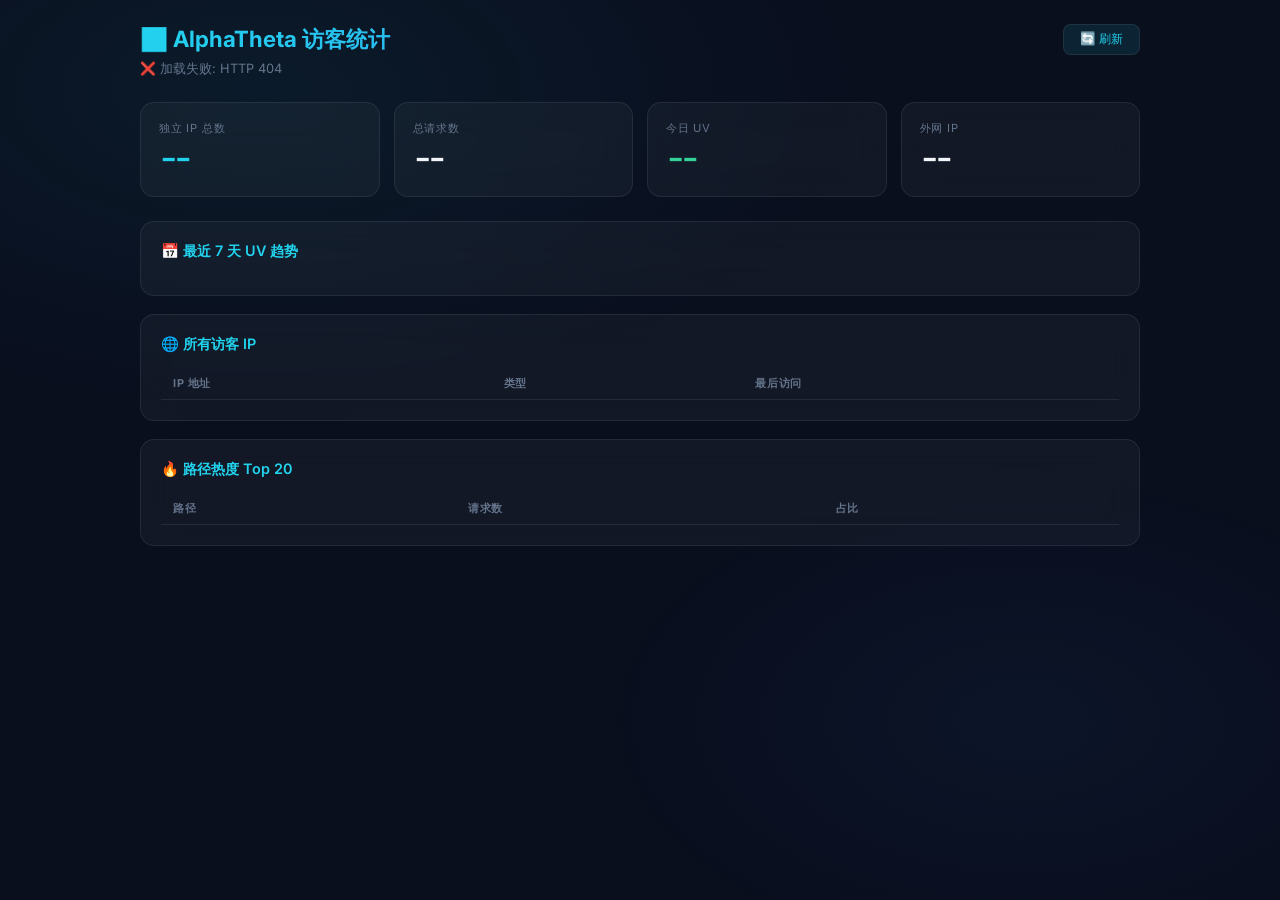
==== frontend/stats.html @ fe9dfd48 "stats" ====
<!DOCTYPE html>
<html lang="zh-CN">

<head>
    <meta charset="UTF-8" />
    <meta name="viewport" content="width=device-width, initial-scale=1.0" />
    <title>AlphaTheta · 访客统计</title>
    <link rel="preconnect" href="https://fonts.googleapis.com" />
    <link
        href="https://fonts.googleapis.com/css2?family=Inter:wght@400;500;600;700&family=JetBrains+Mono:wght@400;500;600&display=swap"
        rel="stylesheet" />
    <style>
        :root {
            --bg: #0a0f1e;
            --surface: rgba(255, 255, 255, 0.04);
            --border: rgba(255, 255, 255, 0.08);
            --cyan: #22d3ee;
            --green: #34d399;
            --red: #f43f5e;
            --text: #f1f5f9;
            --muted: #64748b;
            --mono: 'JetBrains Mono', monospace;
        }

        * {
            margin: 0;
            padding: 0;
            box-sizing: border-box;
        }

        body {
            font-family: 'Inter', sans-serif;
            background: var(--bg);
            color: var(--text);
            min-height: 100vh;
            padding: 24px;
        }

        body::before {
            content: '';
            position: fixed;
            inset: 0;
            z-index: -1;
            background:
                radial-gradient(ellipse 80% 60% at 20% 10%, rgba(34, 211, 238, 0.06) 0%, transparent 60%),
                radial-gradient(ellipse 60% 50% at 80% 80%, rgba(59, 130, 246, 0.05) 0%, transparent 55%);
        }

        .container {
            max-width: 1000px;
            margin: 0 auto;
        }

        h1 {
            font-size: 1.4rem;
            font-weight: 700;
            margin-bottom: 6px;
            background: linear-gradient(135deg, var(--cyan), #3b82f6);
            -webkit-background-clip: text;
            -webkit-text-fill-color: transparent;
        }

        .subtitle {
            color: var(--muted);
            font-size: 0.8rem;
            margin-bottom: 24px;
        }

        .cards {
            display: grid;
            grid-template-columns: repeat(auto-fit, minmax(180px, 1fr));
            gap: 14px;
            margin-bottom: 24px;
        }

        .card {
            background: var(--surface);
            border: 1px solid var(--border);
            border-radius: 14px;
            padding: 18px;
            backdrop-filter: blur(16px);
        }

        .card-label {
            font-size: 0.7rem;
            color: var(--muted);
            text-transform: uppercase;
            letter-spacing: 0.8px;
        }

        .card-value {
            font-family: var(--mono);
            font-size: 1.8rem;
            font-weight: 700;
            margin-top: 4px;
        }

        .card-value.cyan {
            color: var(--cyan);
        }

        .card-value.green {
            color: var(--green);
        }

        .section {
            background: var(--surface);
            border: 1px solid var(--border);
            border-radius: 14px;
            padding: 20px;
            margin-bottom: 18px;
            backdrop-filter: blur(16px);
        }

        .section h2 {
            font-size: 0.9rem;
            font-weight: 600;
            margin-bottom: 14px;
            color: var(--cyan);
        }

        table {
            width: 100%;
            border-collapse: collapse;
        }

        th {
            text-align: left;
            font-size: 0.68rem;
            color: var(--muted);
            text-transform: uppercase;
            letter-spacing: 0.6px;
            padding: 8px 12px;
            border-bottom: 1px solid var(--border);
        }

        td {
            font-family: var(--mono);
            font-size: 0.82rem;
            padding: 8px 12px;
            border-bottom: 1px solid rgba(255, 255, 255, 0.03);
        }

        tr:hover {
            background: rgba(255, 255, 255, 0.02);
        }

        .bar {
            height: 6px;
            border-radius: 3px;
            background: var(--cyan);
            min-width: 4px;
            transition: width 0.5s;
        }

        .loading {
            text-align: center;
            padding: 40px;
            color: var(--muted);
        }

        .refresh-btn {
            padding: 6px 16px;
            border: 1px solid var(--border);
            border-radius: 8px;
            background: rgba(34, 211, 238, 0.1);
            color: var(--cyan);
            font-size: 0.78rem;
            cursor: pointer;
            float: right;
            transition: all 0.2s;
        }

        .refresh-btn:hover {
            background: rgba(34, 211, 238, 0.2);
        }

        .tag-external {
            color: var(--green);
        }

        .tag-internal {
            color: var(--muted);
        }

        .daily-row {
            display: flex;
            align-items: center;
            gap: 12px;
            padding: 4px 0;
        }

        .daily-label {
            font-family: var(--mono);
            font-size: 0.8rem;
            width: 100px;
            color: var(--muted);
        }

        .daily-bar {
            flex: 1;
        }

        .daily-val {
            font-family: var(--mono);
            font-size: 0.8rem;
            width: 40px;
            text-align: right;
        }
    </style>
</head>

<body>
    <div class="container">
        <button class="refresh-btn" onclick="load()">🔄 刷新</button>
        <h1>📊 AlphaTheta 访客统计</h1>
        <div class="subtitle" id="genTime">加载中...</div>

        <div class="cards">
            <div class="card">
                <div class="card-label">独立 IP 总数</div>
                <div class="card-value cyan" id="totalIps">--</div>
            </div>
            <div class="card">
                <div class="card-label">总请求数</div>
                <div class="card-value" id="totalHits">--</div>
            </div>
            <div class="card">
                <div class="card-label">今日 UV</div>
                <div class="card-value green" id="todayUv">--</div>
            </div>
            <div class="card">
                <div class="card-label">外网 IP</div>
                <div class="card-value" id="extIps">--</div>
            </div>
        </div>

        <!-- 7日UV -->
        <div class="section">
            <h2>📅 最近 7 天 UV 趋势</h2>
            <div id="dailyChart"></div>
        </div>

        <!-- IP 列表 -->
        <div class="section">
            <h2>🌐 所有访客 IP</h2>
            <table>
                <thead>
                    <tr>
                        <th>IP 地址</th>
                        <th>类型</th>
                        <th>最后访问</th>
                    </tr>
                </thead>
                <tbody id="ipTable"></tbody>
            </table>
        </div>

        <!-- 路径热度 -->
        <div class="section">
            <h2>🔥 路径热度 Top 20</h2>
            <table>
                <thead>
                    <tr>
                        <th>路径</th>
                        <th>请求数</th>
                        <th>占比</th>
                    </tr>
                </thead>
                <tbody id="pathTable"></tbody>
            </table>
        </div>
    </div>

    <script>
        const PRIVATE_RE = /^(10\.|172\.(1[6-9]|2[0-9]|3[01])\.|192\.168\.|127\.|::1)/;

        async function load() {
            try {
                const resp = await fetch('/api/v1/admin/visitor-stats');
                if (!resp.ok) throw new Error(`HTTP ${resp.status}`);
                const d = await resp.json();
                render(d);
            } catch (e) {
                document.getElementById('genTime').textContent = '❌ 加载失败: ' + e.message;
            }
        }

        function render(d) {
            document.getElementById('genTime').textContent = `更新于 ${d.generated_at}`;
            document.getElementById('totalIps').textContent = d.total_unique_ips;
            document.getElementById('totalHits').textContent = d.total_hits.toLocaleString();
            document.getElementById('todayUv').textContent = d.today_uv;
            document.getElementById('extIps').textContent = d.external_ip_count;

            // Daily UV chart
            const days = Object.entries(d.daily_uv).sort((a, b) => a[0].localeCompare(b[0]));
            const maxUv = Math.max(...days.map(x => x[1]), 1);
            document.getElementById('dailyChart').innerHTML = days.map(([day, uv]) => `
        <div class="daily-row">
          <span class="daily-label">${day.slice(5)}</span>
          <div class="daily-bar"><div class="bar" style="width:${(uv / maxUv) * 100}%"></div></div>
          <span class="daily-val">${uv}</span>
        </div>
      `).join('');

            // IP table
            document.getElementById('ipTable').innerHTML = d.ips.map(ip => {
                const isPrivate = PRIVATE_RE.test(ip.ip);
                return `<tr>
          <td>${ip.ip}</td>
          <td class="${isPrivate ? 'tag-internal' : 'tag-external'}">${isPrivate ? '内网' : '外网'}</td>
          <td>${ip.last_seen}</td>
        </tr>`;
            }).join('');

            // Path table
            const totalPathHits = d.top_paths.reduce((s, p) => s + p.hits, 0) || 1;
            document.getElementById('pathTable').innerHTML = d.top_paths.map(p => `
        <tr>
          <td>${p.path}</td>
          <td>${p.hits}</td>
          <td>${(p.hits / totalPathHits * 100).toFixed(1)}%</td>
        </tr>
      `).join('');
        }

        load();
        // 自动刷新: 每 30 秒
        setInterval(load, 30000);
    </script>
</body>

</html>
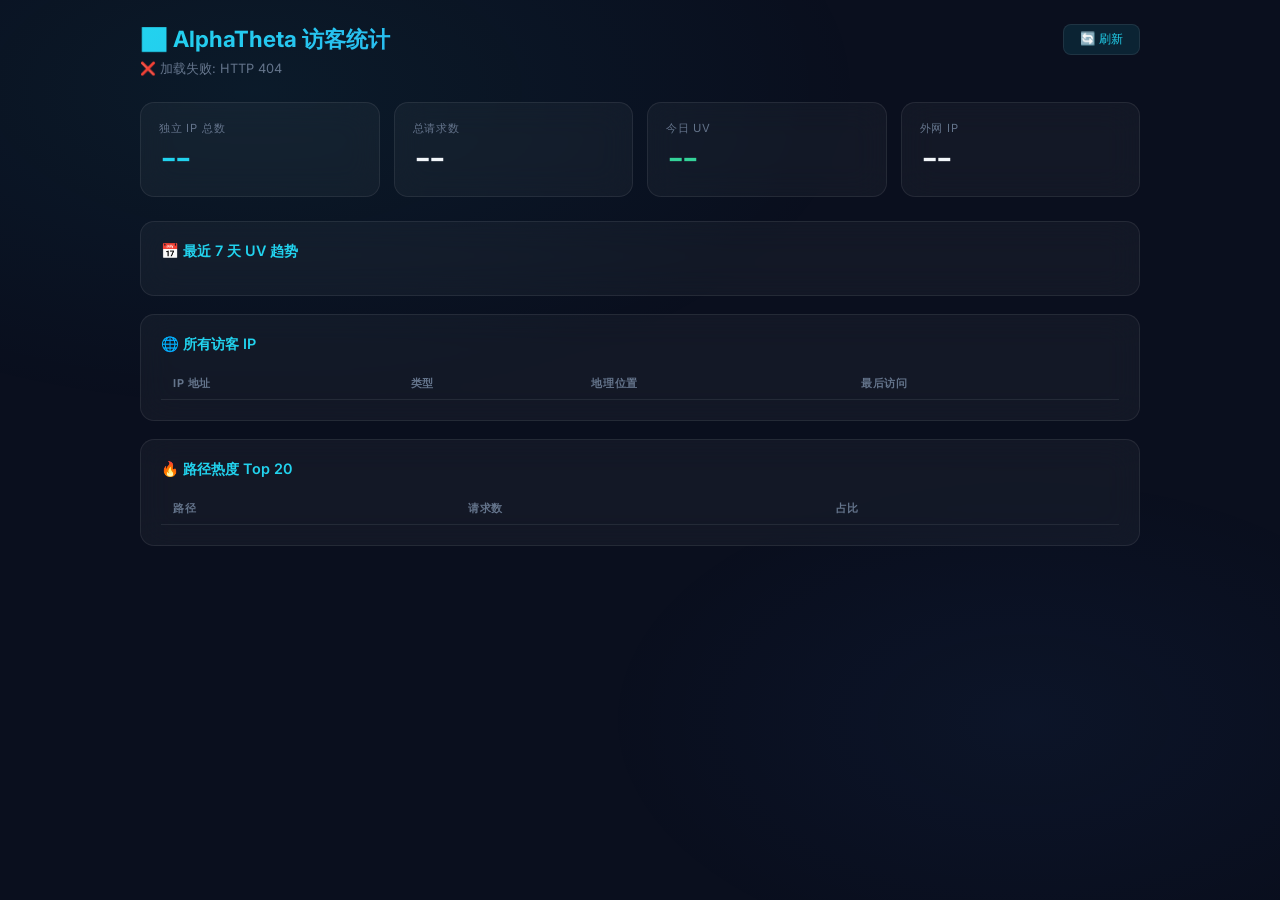
==== commit d64468ef: "add" ====
--- a/frontend/stats.html
+++ b/frontend/stats.html
@@ -183,6 +183,18 @@
             color: var(--muted);
         }
 
+        .geo-info {
+            font-family: 'Inter', sans-serif;
+            font-size: 0.76rem;
+            color: var(--text);
+        }
+
+        .geo-detail {
+            font-size: 0.68rem;
+            color: var(--muted);
+            margin-top: 2px;
+        }
+
         .daily-row {
             display: flex;
             align-items: center;
@@ -249,6 +261,7 @@
                     <tr>
                         <th>IP 地址</th>
                         <th>类型</th>
+                        <th>地理位置</th>
                         <th>最后访问</th>
                     </tr>
                 </thead>
@@ -306,10 +319,18 @@
 
             // IP table
             document.getElementById('ipTable').innerHTML = d.ips.map(ip => {
-                const isPrivate = PRIVATE_RE.test(ip.ip);
+                const isPrivate = ip.is_private;
+                const geo = ip.geo;
+                let geoHtml = '<span class="tag-internal">—</span>';
+                if (geo) {
+                    const loc = [geo.country, geo.region, geo.city].filter(Boolean).join(' · ');
+                    const isp = geo.isp || geo.org || '';
+                    geoHtml = `<div class="geo-info">${loc}</div>${isp ? `<div class="geo-detail">${isp}</div>` : ''}`;
+                }
                 return `<tr>
           <td>${ip.ip}</td>
           <td class="${isPrivate ? 'tag-internal' : 'tag-external'}">${isPrivate ? '内网' : '外网'}</td>
+          <td>${geoHtml}</td>
           <td>${ip.last_seen}</td>
         </tr>`;
             }).join('');
